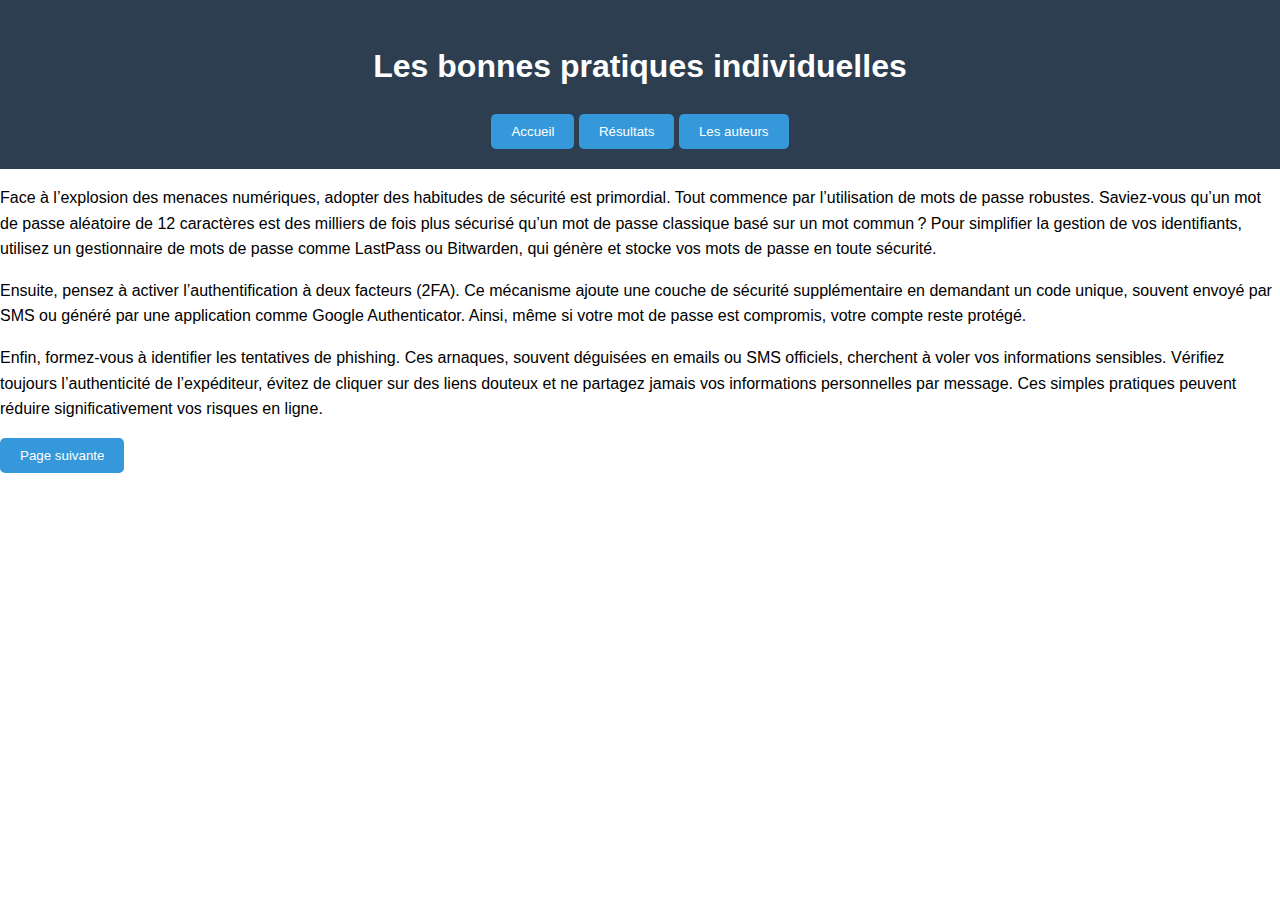
==== resultats/resultats1.html @ 11ca6e15 "assets" ====
<html lang="en">
  <head>
    <meta charset="UTF-8" />
    <meta name="viewport" content="width=device-width, initial-scale=1.0" />
    <title>Document</title>

    <link rel="stylesheet" href="../styles.css" />
  </head>
  <body>
    <header>
      <h1>Les bonnes pratiques individuelles</h1>
      <section>
        <button onclick="window.location.href='../index.html'">Accueil</button>
        <button onclick="window.location.href='resultats1.html'">
          Résultats
        </button>
        <button onclick="window.location.href='../auteurs.html'">
          Les auteurs
        </button>
      </section>
    </header>
    <p>
      Face à l’explosion des menaces numériques, adopter des habitudes de
      sécurité est primordial. Tout commence par l’utilisation de mots de passe
      robustes. Saviez-vous qu’un mot de passe aléatoire de 12 caractères est
      des milliers de fois plus sécurisé qu’un mot de passe classique basé sur
      un mot commun ? Pour simplifier la gestion de vos identifiants, utilisez
      un gestionnaire de mots de passe comme LastPass ou Bitwarden, qui génère
      et stocke vos mots de passe en toute sécurité.
    </p>
    <p>
      Ensuite, pensez à activer l’authentification à deux facteurs (2FA). Ce
      mécanisme ajoute une couche de sécurité supplémentaire en demandant un
      code unique, souvent envoyé par SMS ou généré par une application comme
      Google Authenticator. Ainsi, même si votre mot de passe est compromis,
      votre compte reste protégé.
    </p>
    <p>
      Enfin, formez-vous à identifier les tentatives de phishing. Ces arnaques,
      souvent déguisées en emails ou SMS officiels, cherchent à voler vos
      informations sensibles. Vérifiez toujours l’authenticité de l’expéditeur,
      évitez de cliquer sur des liens douteux et ne partagez jamais vos
      informations personnelles par message. Ces simples pratiques peuvent
      réduire significativement vos risques en ligne.
    </p>
    <button onclick="window.location.href='resultats2.html'">
      Page suivante
    </button>
  </body>
</html>
---- styles.css ----
body {
  font-family: Arial, sans-serif;
  line-height: 1.6;
  margin: 0;
  padding: 0;
}

header {
  background-color: #2c3e50;
  color: #fff;
  padding: 20px;
  text-align: center;
}

main {
  margin: 0 auto;
  padding-bottom: 100px;
  padding-left: 50px;
  padding-right: 50px;
  padding-top: 50px;
}

button {
  background-color: #3498db;
  color: #fff;
  border: none;
  padding: 10px 20px;
  cursor: pointer;
  border-radius: 5px;
}

button:hover {
  background-color: #2980b9;
}

footer {
  background-color: #2c3e50;
  color: #fff;
  text-align: center;
  padding: 10px;
  position: fixed;
  bottom: 0;
  width: 100%;
}

/* img { */
/*   max-width: 100%; */
/*   height: auto; */
/*   border-radius: 5px; */
/* } */

.img-auteur {
  max-width: 300px;
}
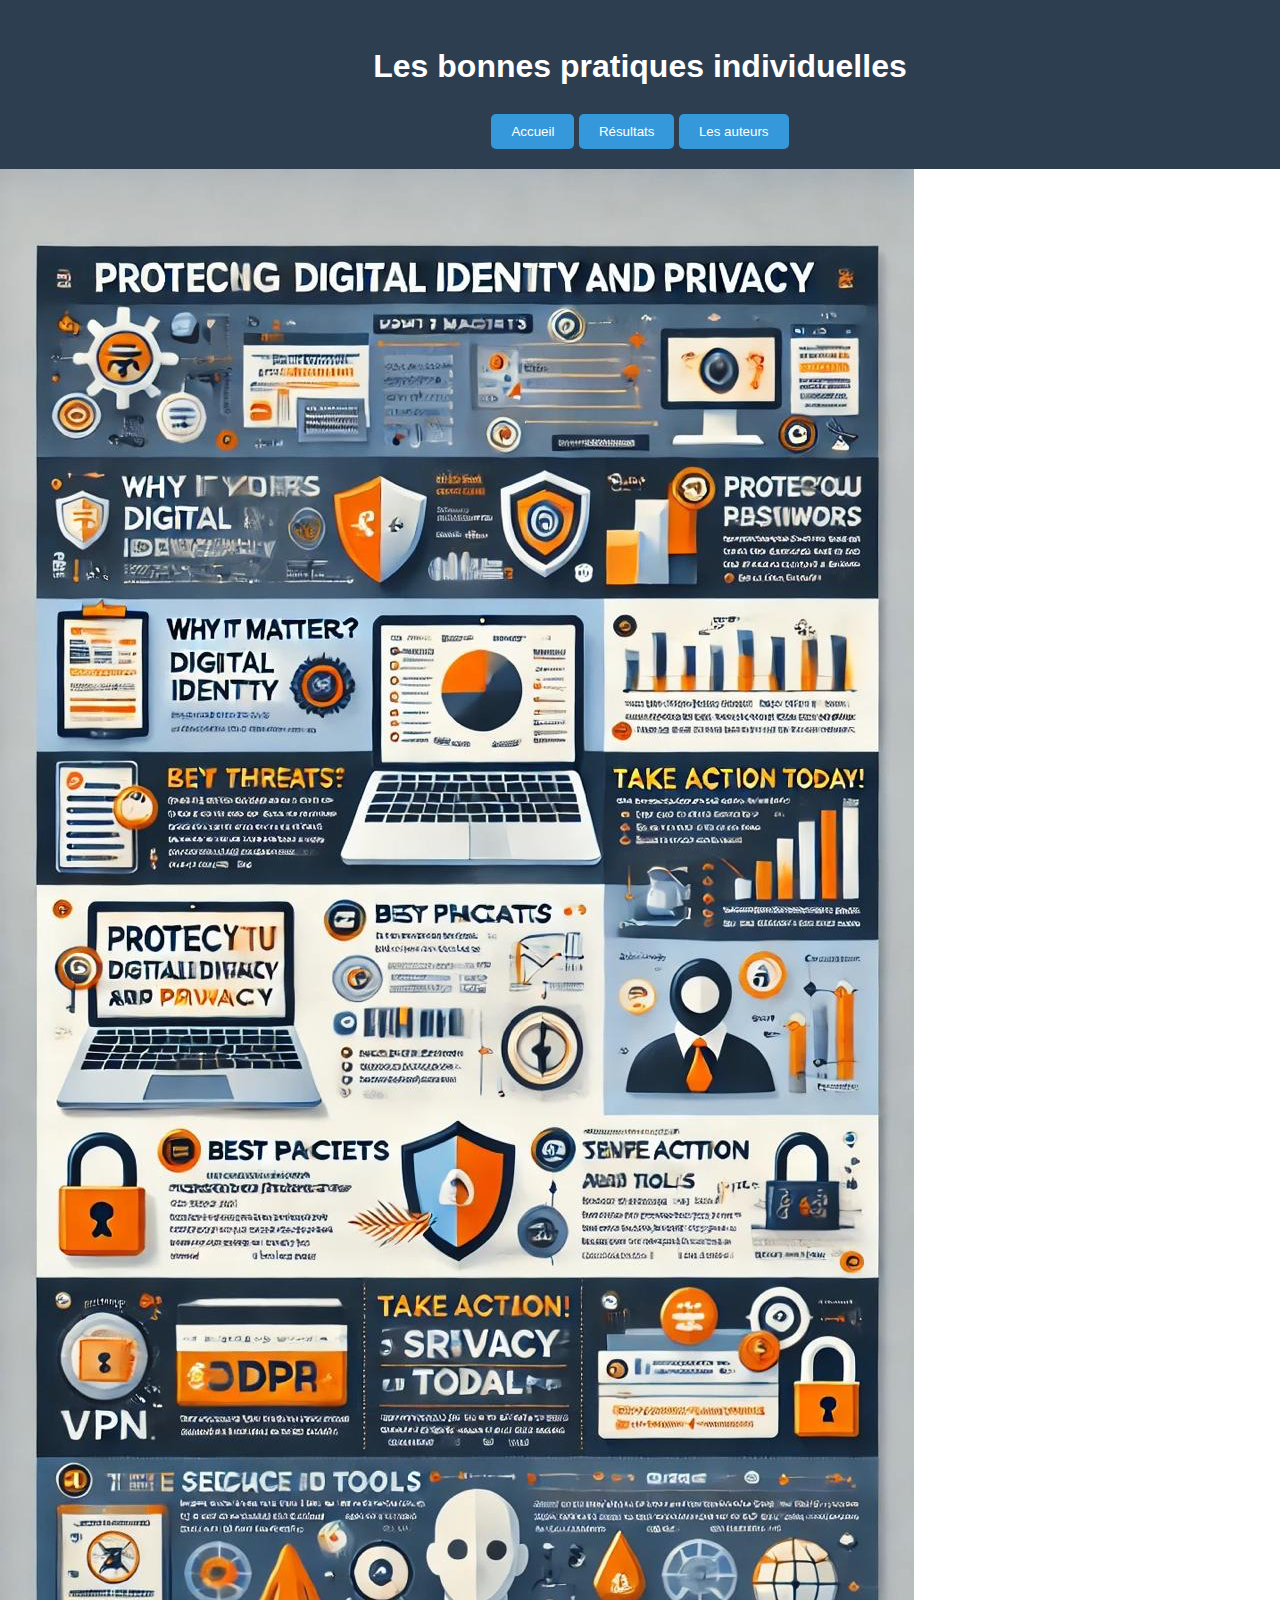
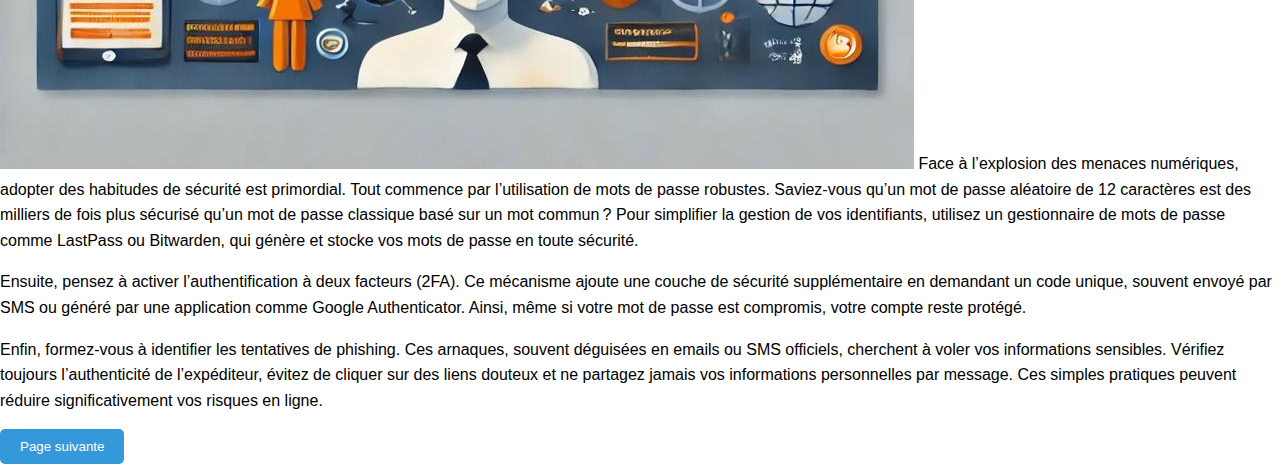
==== commit 4be949e0: "Add files via upload" ====
--- a/resultats/resultats1.html
+++ b/resultats/resultats1.html
@@ -19,6 +19,7 @@
         </button>
       </section>
     </header>
+    <img src="../images/image.png"
     <p>
       Face à l’explosion des menaces numériques, adopter des habitudes de
       sécurité est primordial. Tout commence par l’utilisation de mots de passe
